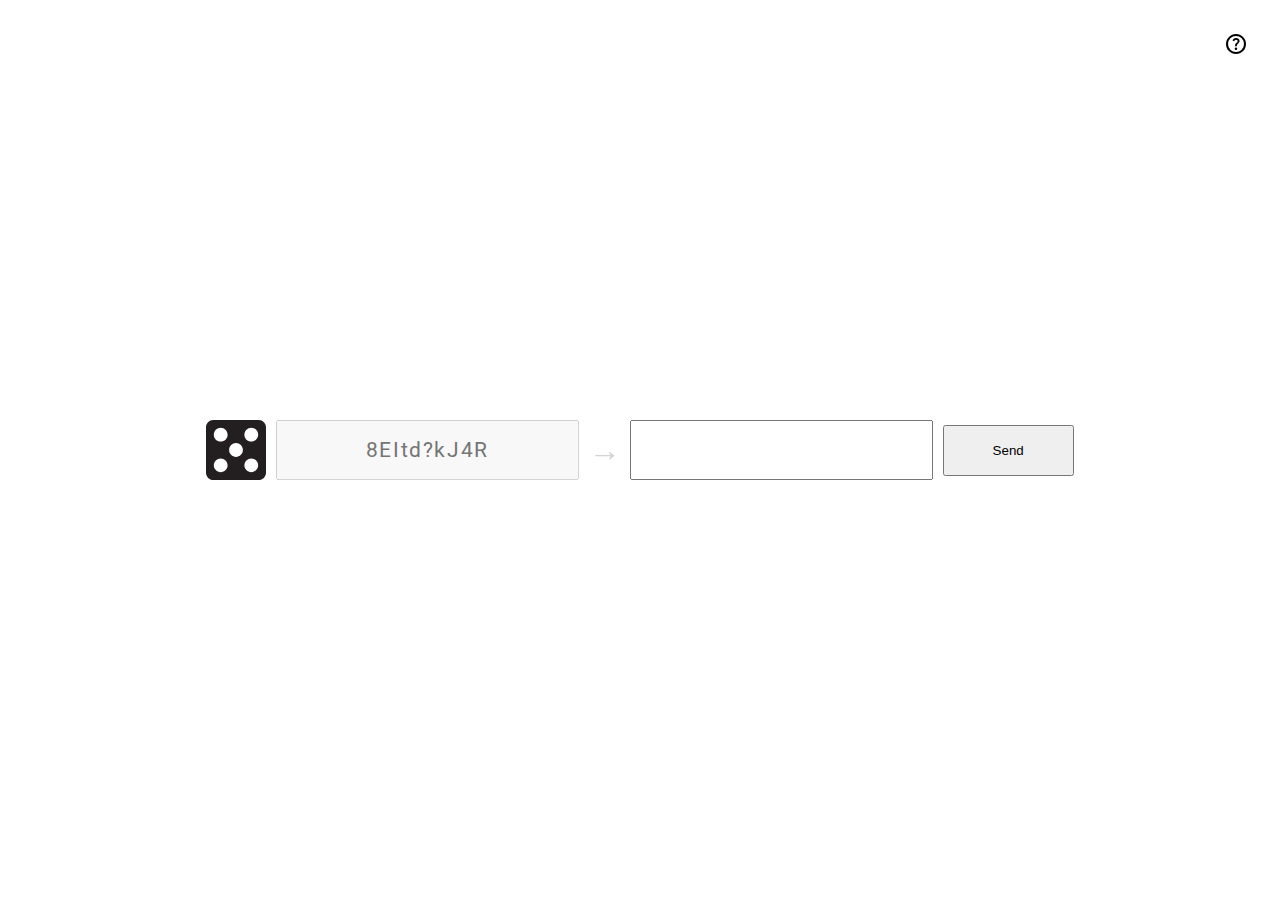
==== index.html @ 032fa716 "last update before going to sleep.. brain melted successfully. good night" ====
<!DOCTYPE html>
<html lang="en">
<head>
    <meta charset="UTF-8">
    <meta name="viewport" content="width=device-width, initial-scale=1.0">
    <title>Generator</title>
    <link rel="stylesheet" href="style.css">
    <link rel="preconnect" href="https://fonts.googleapis.com">
    <link rel="preconnect" href="https://fonts.gstatic.com" crossorigin>
    <link href="https://fonts.googleapis.com/css2?family=Roboto:ital,wght@0,100;0,300;0,400;0,500;0,700;0,900;1,100;1,300;1,400;1,500;1,700;1,900&display=swap" rel="stylesheet">
</head>
<body>
    <div class="help">
        <a href="help.html"><svg xmlns="http://www.w3.org/2000/svg" height="24" viewBox="0 -960 960 960" width="24"><path d="M478-240q21 0 35.5-14.5T528-290q0-21-14.5-35.5T478-340q-21 0-35.5 14.5T428-290q0 21 14.5 35.5T478-240Zm-36-154h74q0-33 7.5-52t42.5-52q26-26 41-49.5t15-56.5q0-56-41-86t-97-30q-57 0-92.5 30T342-618l66 26q5-18 22.5-39t53.5-21q32 0 48 17.5t16 38.5q0 20-12 37.5T506-526q-44 39-54 59t-10 73Zm38 314q-83 0-156-31.5T197-197q-54-54-85.5-127T80-480q0-83 31.5-156T197-763q54-54 127-85.5T480-880q83 0 156 31.5T763-763q54 54 85.5 127T880-480q0 83-31.5 156T763-197q-54 54-127 85.5T480-80Zm0-80q134 0 227-93t93-227q0-134-93-227t-227-93q-134 0-227 93t-93 227q0 134 93 227t227 93Zm0-320Z"/></svg>
        </a>
    </div>
    <form>
        <svg id="dice" xmlns="http://www.w3.org/2000/svg" width="60" height="60" viewBox="0 0 45 45"><path d="m39.5,0H5.5C2.462,0,0,2.462,0,5.5v34c0,3.038,2.462,5.5,5.5,5.5h34c3.038,0,5.5-2.462,5.5-5.5V5.5c0-3.038-2.462-5.5-5.5-5.5ZM11.032,39.138c-2.855,0-5.17-2.315-5.17-5.17s2.315-5.17,5.17-5.17,5.17,2.315,5.17,5.17-2.315,5.17-5.17,5.17Zm0-22.936c-2.855,0-5.17-2.315-5.17-5.17s2.315-5.17,5.17-5.17,5.17,2.315,5.17,5.17-2.315,5.17-5.17,5.17Zm11.468,11.468c-2.855,0-5.17-2.315-5.17-5.17s2.315-5.17,5.17-5.17,5.17,2.315,5.17,5.17-2.315,5.17-5.17,5.17Zm11.468,11.468c-2.855,0-5.17-2.315-5.17-5.17s2.315-5.17,5.17-5.17,5.17,2.315,5.17,5.17-2.315,5.17-5.17,5.17Zm0-22.936c-2.855,0-5.17-2.315-5.17-5.17s2.315-5.17,5.17-5.17,5.17,2.315,5.17,5.17-2.315,5.17-5.17,5.17Z" fill="#231f20" stroke-width="0"/></svg>
        <!-- This is input for the js generated code to be displayed. -->
        <input type="text" disabled class="generator keygen"  placeholder="?????"></input>
        <!-- This is input for the user to type in the code displayed code. -->
        <span class="arrow">→</span>
        <input type="text" class="generator" placeholder=""></input>
        <button class="confirmButton">Send</button>
    </form>
    <script src="generator.js"></script>
    <!-- <script src="test.js"></script> -->
</body>
</html>
---- style.css ----
*{
    margin: 0;
    padding: 0;
    box-sizing: border-box;
}

h1,h2,h3,h4,h5,h6,p,span,a{
    font-family: "Roboto",Arial, Helvetica, sans-serif;
}

@keyframes rotate {
    from {
      transform: rotate(0deg);
    }
    to {
      transform: rotate(360deg);
    }
}

.help, .back{
    position: fixed;
    top: 2rem;
    right: 2rem;
}

.help__guide{
    height: 100vh;
    display: flex;
    flex-direction: column;
    justify-content: center;
    align-items: center;
    min-width: 500px;
}

.help__guide p{
    max-width: 90%;
    font-size: 1.6rem;
}

.help__guide h1{
    font-size: 2.3  rem;
    padding-bottom: 1rem;
}

form{
    height: 100vh;
    display: flex;
    justify-content: center;
    align-items: center;
    gap: .6rem;
}



.generator, .confirmButton{
    padding: 1rem;
}

#dice{
    cursor: pointer;
    transition: ease-in 0.1s;
}

.clicked {
    /* transform: scale(1.2); Scale up by 20% when clicked */
    animation: rotate 0.2s linear;
}

#dice:hover{
    scale: 0.9;
    transition: ease-out 0.1s;
}

.confirmButton{
    padding: 1rem 3rem;
}

.generated{
    font-size: 2rem;
    letter-spacing: .3rem;
}

.arrow{
    font-size: 2rem;
    color: lightgrey;
}

form input[type="text"]{
    font-size: 1.3rem;
    letter-spacing: .1rem;
    text-align: center;
    font-family: "Roboto",Arial, Helvetica, sans-serif
}
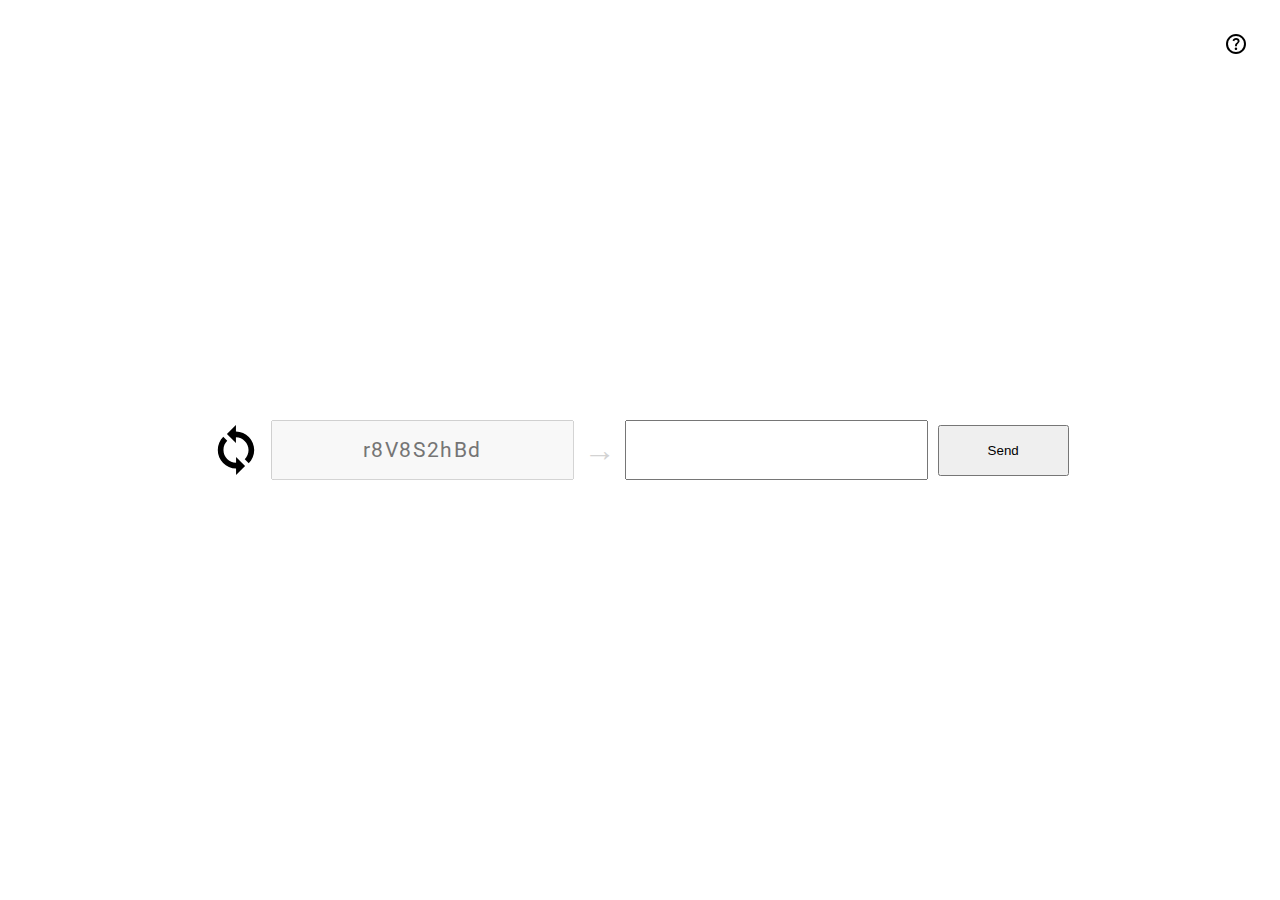
==== commit 50108bcc: "figured things out, learned again new things about scope" ====
--- a/index.html
+++ b/index.html
@@ -15,7 +15,12 @@
         </a>
     </div>
     <form>
-        <svg id="dice" xmlns="http://www.w3.org/2000/svg" width="60" height="60" viewBox="0 0 45 45"><path d="m39.5,0H5.5C2.462,0,0,2.462,0,5.5v34c0,3.038,2.462,5.5,5.5,5.5h34c3.038,0,5.5-2.462,5.5-5.5V5.5c0-3.038-2.462-5.5-5.5-5.5ZM11.032,39.138c-2.855,0-5.17-2.315-5.17-5.17s2.315-5.17,5.17-5.17,5.17,2.315,5.17,5.17-2.315,5.17-5.17,5.17Zm0-22.936c-2.855,0-5.17-2.315-5.17-5.17s2.315-5.17,5.17-5.17,5.17,2.315,5.17,5.17-2.315,5.17-5.17,5.17Zm11.468,11.468c-2.855,0-5.17-2.315-5.17-5.17s2.315-5.17,5.17-5.17,5.17,2.315,5.17,5.17-2.315,5.17-5.17,5.17Zm11.468,11.468c-2.855,0-5.17-2.315-5.17-5.17s2.315-5.17,5.17-5.17,5.17,2.315,5.17,5.17-2.315,5.17-5.17,5.17Zm0-22.936c-2.855,0-5.17-2.315-5.17-5.17s2.315-5.17,5.17-5.17,5.17,2.315,5.17,5.17-2.315,5.17-5.17,5.17Z" fill="#231f20" stroke-width="0"/></svg>
+        
+        <svg id="dice" xmlns="http://www.w3.org/2000/svg" width="50" height="50" viewBox="0 0 57.8 79.35">
+        <path class="cls-1" d="M28.8,10.38V0l-14.3,14.3,14.3,14.3v-9.21c11.07.27,20,9.34,20,20.47,0,5.65-2.3,10.78-6.01,14.49l6.36,6.36c5.34-5.34,8.65-12.72,8.65-20.85,0-16.1-12.96-29.22-29-29.49Z"/>
+        <path class="cls-1" d="M29,59.96c-11.07-.27-20-9.34-20-20.47,0-5.65,2.3-10.78,6.01-14.49l-6.36-6.36C3.31,23.97,0,31.35,0,39.48c0,16.1,12.96,29.22,29,29.49v10.38l14.3-14.3-14.3-14.3v9.21Z"/>
+        </svg>
+        <!-- <svg id="dice" xmlns="http://www.w3.org/2000/svg" width="60" height="60" viewBox="0 0 45 45"><path d="m39.5,0H5.5C2.462,0,0,2.462,0,5.5v34c0,3.038,2.462,5.5,5.5,5.5h34c3.038,0,5.5-2.462,5.5-5.5V5.5c0-3.038-2.462-5.5-5.5-5.5ZM11.032,39.138c-2.855,0-5.17-2.315-5.17-5.17s2.315-5.17,5.17-5.17,5.17,2.315,5.17,5.17-2.315,5.17-5.17,5.17Zm0-22.936c-2.855,0-5.17-2.315-5.17-5.17s2.315-5.17,5.17-5.17,5.17,2.315,5.17,5.17-2.315,5.17-5.17,5.17Zm11.468,11.468c-2.855,0-5.17-2.315-5.17-5.17s2.315-5.17,5.17-5.17,5.17,2.315,5.17,5.17-2.315,5.17-5.17,5.17Zm11.468,11.468c-2.855,0-5.17-2.315-5.17-5.17s2.315-5.17,5.17-5.17,5.17,2.315,5.17,5.17-2.315,5.17-5.17,5.17Zm0-22.936c-2.855,0-5.17-2.315-5.17-5.17s2.315-5.17,5.17-5.17,5.17,2.315,5.17,5.17-2.315,5.17-5.17,5.17Z" fill="#231f20" stroke-width="0"/></svg> -->
         <!-- This is input for the js generated code to be displayed. -->
         <input type="text" disabled class="generator keygen"  placeholder="?????"></input>
         <!-- This is input for the user to type in the code displayed code. -->
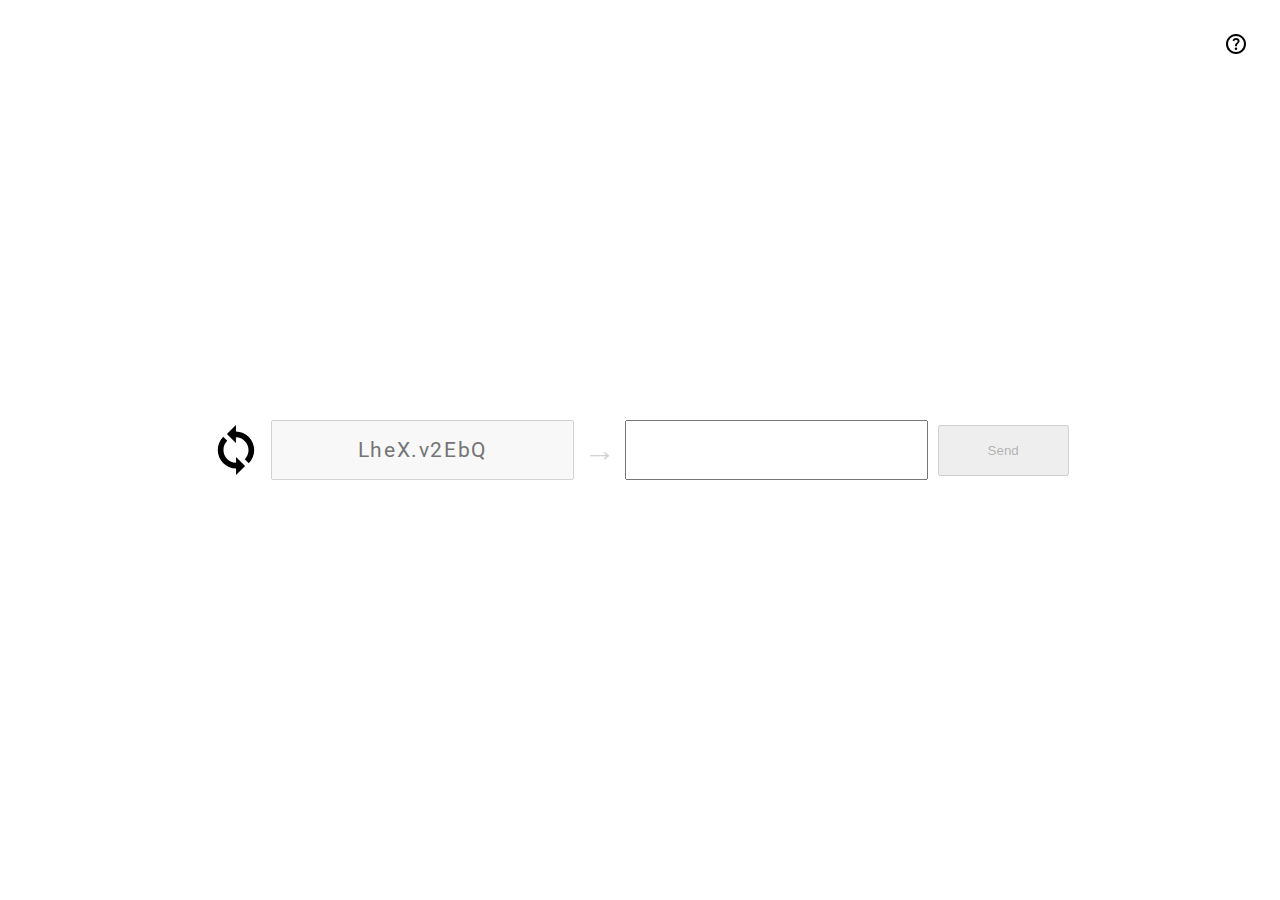
==== commit e7eac8c1: "starting to work on the logic that checks things and allow to send by enabling the send button" ====
--- a/index.html
+++ b/index.html
@@ -20,12 +20,11 @@
         <path class="cls-1" d="M28.8,10.38V0l-14.3,14.3,14.3,14.3v-9.21c11.07.27,20,9.34,20,20.47,0,5.65-2.3,10.78-6.01,14.49l6.36,6.36c5.34-5.34,8.65-12.72,8.65-20.85,0-16.1-12.96-29.22-29-29.49Z"/>
         <path class="cls-1" d="M29,59.96c-11.07-.27-20-9.34-20-20.47,0-5.65,2.3-10.78,6.01-14.49l-6.36-6.36C3.31,23.97,0,31.35,0,39.48c0,16.1,12.96,29.22,29,29.49v10.38l14.3-14.3-14.3-14.3v9.21Z"/>
         </svg>
-        <!-- <svg id="dice" xmlns="http://www.w3.org/2000/svg" width="60" height="60" viewBox="0 0 45 45"><path d="m39.5,0H5.5C2.462,0,0,2.462,0,5.5v34c0,3.038,2.462,5.5,5.5,5.5h34c3.038,0,5.5-2.462,5.5-5.5V5.5c0-3.038-2.462-5.5-5.5-5.5ZM11.032,39.138c-2.855,0-5.17-2.315-5.17-5.17s2.315-5.17,5.17-5.17,5.17,2.315,5.17,5.17-2.315,5.17-5.17,5.17Zm0-22.936c-2.855,0-5.17-2.315-5.17-5.17s2.315-5.17,5.17-5.17,5.17,2.315,5.17,5.17-2.315,5.17-5.17,5.17Zm11.468,11.468c-2.855,0-5.17-2.315-5.17-5.17s2.315-5.17,5.17-5.17,5.17,2.315,5.17,5.17-2.315,5.17-5.17,5.17Zm11.468,11.468c-2.855,0-5.17-2.315-5.17-5.17s2.315-5.17,5.17-5.17,5.17,2.315,5.17,5.17-2.315,5.17-5.17,5.17Zm0-22.936c-2.855,0-5.17-2.315-5.17-5.17s2.315-5.17,5.17-5.17,5.17,2.315,5.17,5.17-2.315,5.17-5.17,5.17Z" fill="#231f20" stroke-width="0"/></svg> -->
         <!-- This is input for the js generated code to be displayed. -->
         <input type="text" disabled class="generator keygen"  placeholder="?????"></input>
         <!-- This is input for the user to type in the code displayed code. -->
         <span class="arrow">→</span>
-        <input type="text" class="generator" placeholder=""></input>
+        <input type="text" class="generator keypass" placeholder=""></input>
         <button class="confirmButton">Send</button>
     </form>
     <script src="generator.js"></script>
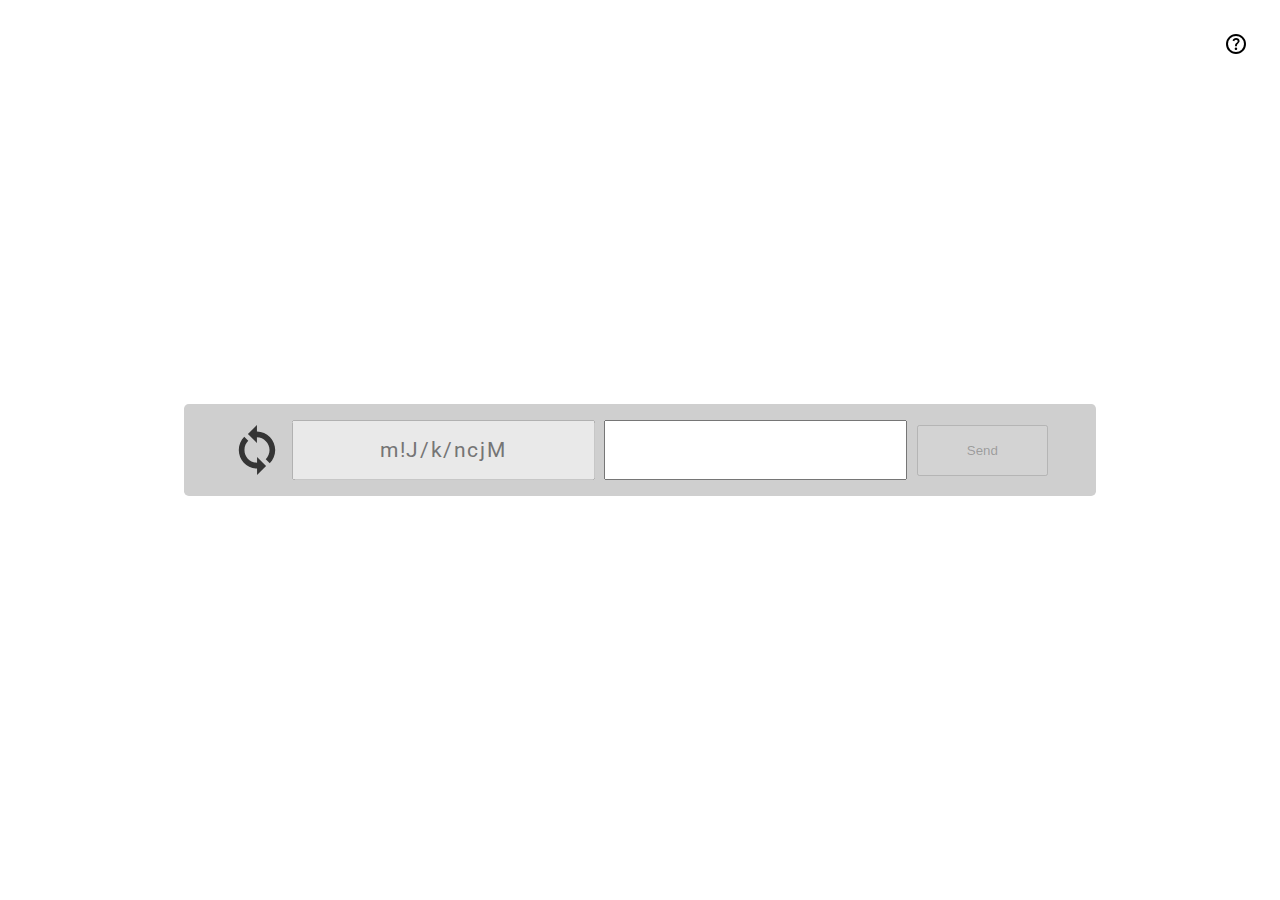
==== commit 9346e072: "some styling rework" ====
--- a/index.html
+++ b/index.html
@@ -15,7 +15,7 @@
         </a>
     </div>
     <form>
-        
+        <div class="generator__container">
         <svg id="dice" xmlns="http://www.w3.org/2000/svg" width="50" height="50" viewBox="0 0 57.8 79.35">
         <path class="cls-1" d="M28.8,10.38V0l-14.3,14.3,14.3,14.3v-9.21c11.07.27,20,9.34,20,20.47,0,5.65-2.3,10.78-6.01,14.49l6.36,6.36c5.34-5.34,8.65-12.72,8.65-20.85,0-16.1-12.96-29.22-29-29.49Z"/>
         <path class="cls-1" d="M29,59.96c-11.07-.27-20-9.34-20-20.47,0-5.65,2.3-10.78,6.01-14.49l-6.36-6.36C3.31,23.97,0,31.35,0,39.48c0,16.1,12.96,29.22,29,29.49v10.38l14.3-14.3-14.3-14.3v9.21Z"/>
@@ -23,9 +23,10 @@
         <!-- This is input for the js generated code to be displayed. -->
         <input type="text" disabled class="generator keygen"  placeholder="?????"></input>
         <!-- This is input for the user to type in the code displayed code. -->
-        <span class="arrow">→</span>
+        <!-- <span class="arrow">=</span> -->
         <input type="text" class="generator keypass" placeholder=""></input>
         <button class="confirmButton">Send</button>
+        </div>
     </form>
     <script src="generator.js"></script>
     <!-- <script src="test.js"></script> -->
--- a/style.css
+++ b/style.css
@@ -33,7 +33,7 @@
 }
 
 .help__guide p{
-    max-width: 90%;
+    max-width: 600px;
     font-size: 1.6rem;
 }
 
@@ -47,9 +47,17 @@
     display: flex;
     justify-content: center;
     align-items: center;
-    gap: .6rem;
 }
 
+.generator__container{
+    display: flex;
+    justify-content: center;
+    align-items: center;
+    gap: .6rem;
+    padding: 1rem 3rem;
+    background-color: rgb(207, 207, 207);
+    border-radius: .3rem;
+}
 
 
 .generator, .confirmButton{
@@ -59,6 +67,7 @@
 #dice{
     cursor: pointer;
     transition: ease-in 0.1s;
+    fill: rgb(53, 53, 53);
 }
 
 .clicked {
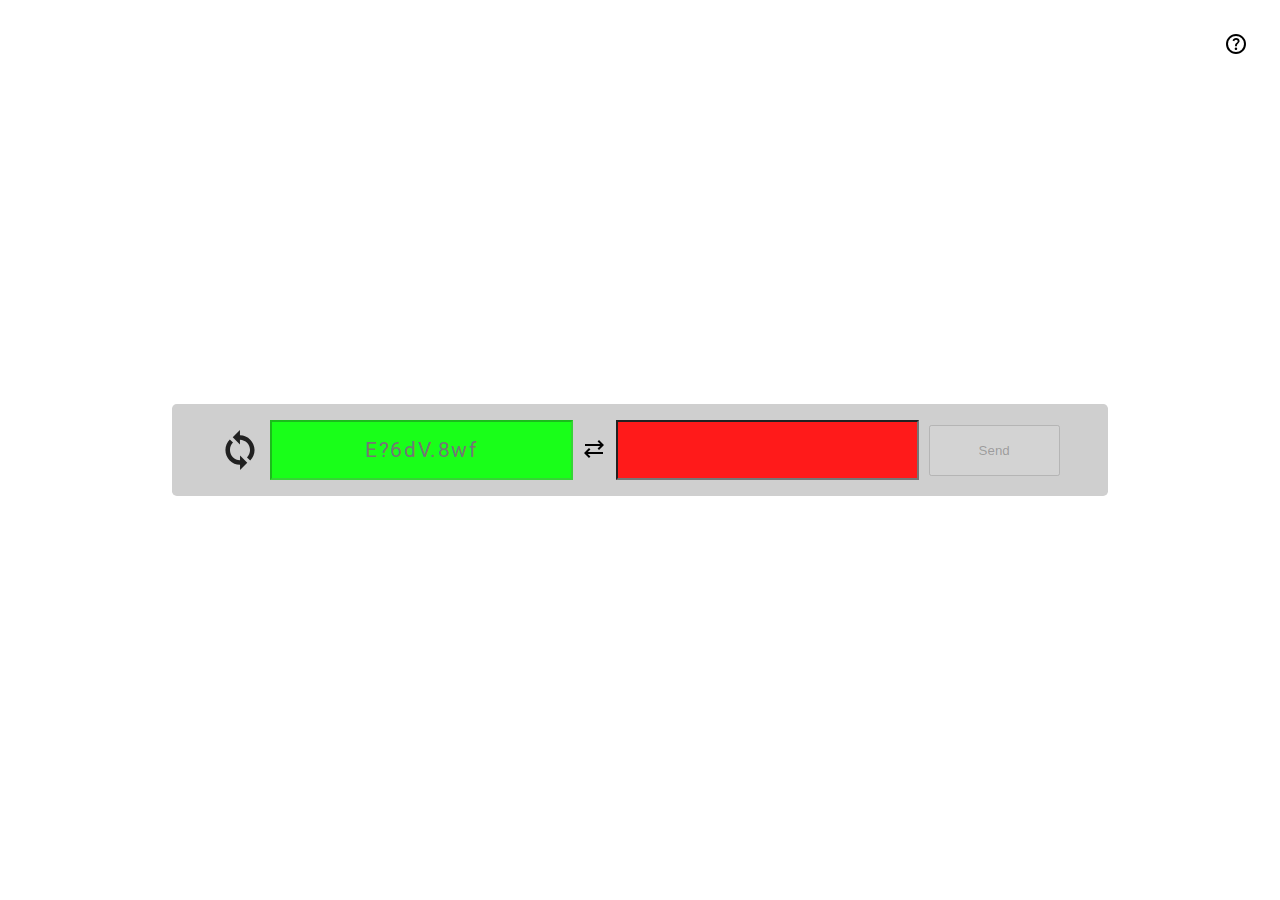
==== commit d163c225: "trying styling driven with logic" ====
--- a/index.html
+++ b/index.html
@@ -16,14 +16,14 @@
     </div>
     <form>
         <div class="generator__container">
-        <svg id="dice" xmlns="http://www.w3.org/2000/svg" width="50" height="50" viewBox="0 0 57.8 79.35">
+        <svg id="dice" xmlns="http://www.w3.org/2000/svg" width="40" height="40" viewBox="0 0 57.8 79.35">
         <path class="cls-1" d="M28.8,10.38V0l-14.3,14.3,14.3,14.3v-9.21c11.07.27,20,9.34,20,20.47,0,5.65-2.3,10.78-6.01,14.49l6.36,6.36c5.34-5.34,8.65-12.72,8.65-20.85,0-16.1-12.96-29.22-29-29.49Z"/>
         <path class="cls-1" d="M29,59.96c-11.07-.27-20-9.34-20-20.47,0-5.65,2.3-10.78,6.01-14.49l-6.36-6.36C3.31,23.97,0,31.35,0,39.48c0,16.1,12.96,29.22,29,29.49v10.38l14.3-14.3-14.3-14.3v9.21Z"/>
         </svg>
         <!-- This is input for the js generated code to be displayed. -->
         <input type="text" disabled class="generator keygen"  placeholder="?????"></input>
         <!-- This is input for the user to type in the code displayed code. -->
-        <!-- <span class="arrow">=</span> -->
+        <span class="arrow"><svg xmlns="http://www.w3.org/2000/svg" height="24" viewBox="0 -960 960 960" width="24"><path d="M280-120 80-320l200-200 57 56-104 104h607v80H233l104 104-57 56Zm400-320-57-56 104-104H120v-80h607L623-784l57-56 200 200-200 200Z"/></svg></span>
         <input type="text" class="generator keypass" placeholder=""></input>
         <button class="confirmButton">Send</button>
         </div>
--- a/style.css
+++ b/style.css
@@ -67,7 +67,7 @@
 #dice{
     cursor: pointer;
     transition: ease-in 0.1s;
-    fill: rgb(53, 53, 53);
+    fill: rgb(33, 33, 33);
 }
 
 .clicked {
@@ -91,7 +91,7 @@
 
 .arrow{
     font-size: 2rem;
-    color: lightgrey;
+    /* color: lightgrey; */
 }
 
 form input[type="text"]{
@@ -99,4 +99,14 @@
     letter-spacing: .1rem;
     text-align: center;
     font-family: "Roboto",Arial, Helvetica, sans-serif
+}
+
+.keygen[type="text"]{
+    background-color: rgb(25, 255, 25);
+    color: black;
+}
+
+.keypass[type="text"]{
+    background-color: rgb(255, 26, 26);
+    color: black;
 }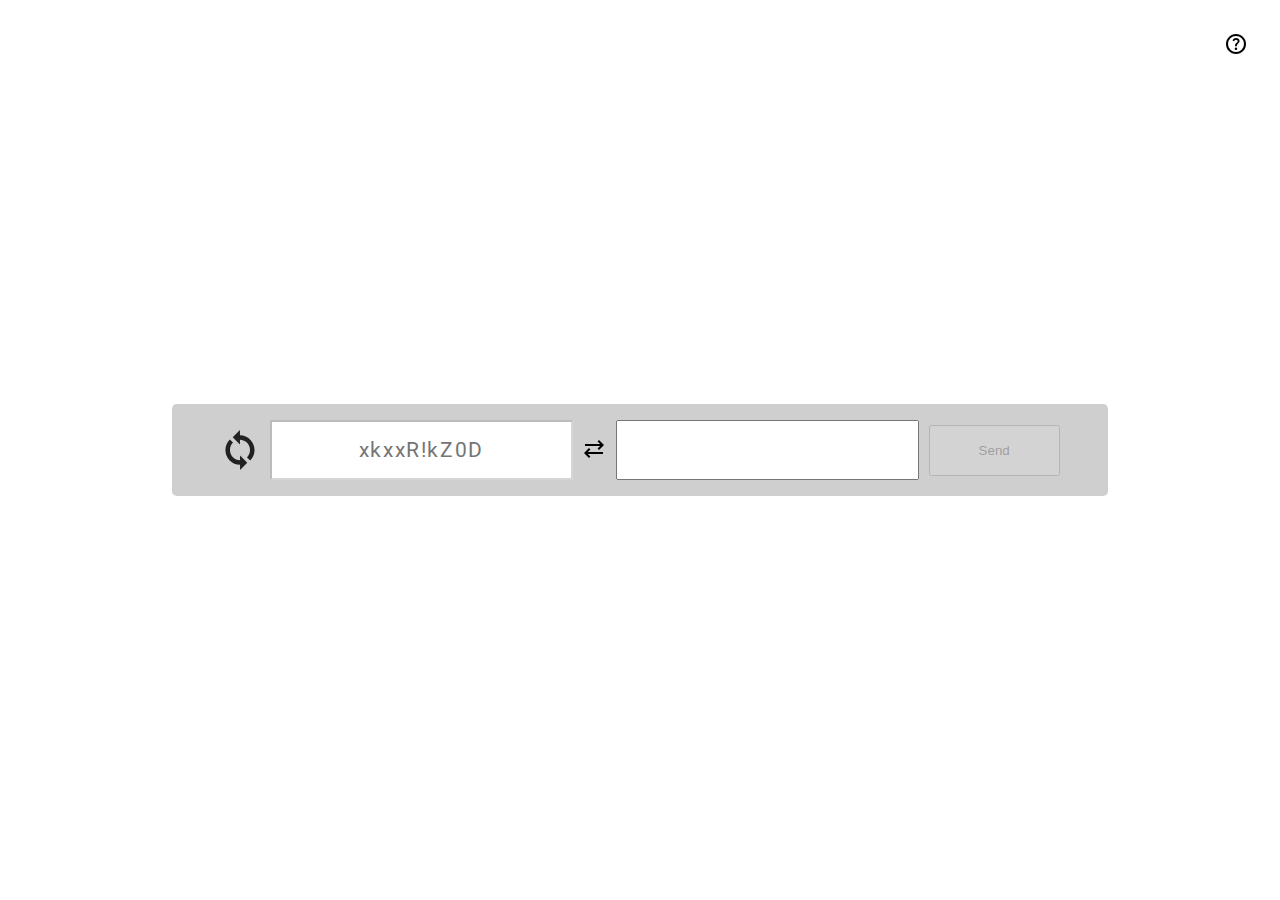
==== commit ba4f640c: "Added the check logic for the user input" ====
--- a/index.html
+++ b/index.html
@@ -24,7 +24,7 @@
         <input type="text" disabled class="generator keygen"  placeholder="?????"></input>
         <!-- This is input for the user to type in the code displayed code. -->
         <span class="arrow"><svg xmlns="http://www.w3.org/2000/svg" height="24" viewBox="0 -960 960 960" width="24"><path d="M280-120 80-320l200-200 57 56-104 104h607v80H233l104 104-57 56Zm400-320-57-56 104-104H120v-80h607L623-784l57-56 200 200-200 200Z"/></svg></span>
-        <input type="text" class="generator keypass" placeholder=""></input>
+        <input type="text" maxlength="10" class="generator keypass"></input>
         <button class="confirmButton">Send</button>
         </div>
     </form>
--- a/style.css
+++ b/style.css
@@ -13,7 +13,7 @@
       transform: rotate(0deg);
     }
     to {
-      transform: rotate(360deg);
+      transform: rotate(-360deg);
     }
 }
 
@@ -35,6 +35,7 @@
 .help__guide p{
     max-width: 600px;
     font-size: 1.6rem;
+    padding: 2rem;
 }
 
 .help__guide h1{
@@ -102,11 +103,11 @@
 }
 
 .keygen[type="text"]{
-    background-color: rgb(25, 255, 25);
+    background-color: white;
     color: black;
 }
 
 .keypass[type="text"]{
-    background-color: rgb(255, 26, 26);
+    /* background-color: rgb(255, 26, 26); */
     color: black;
 }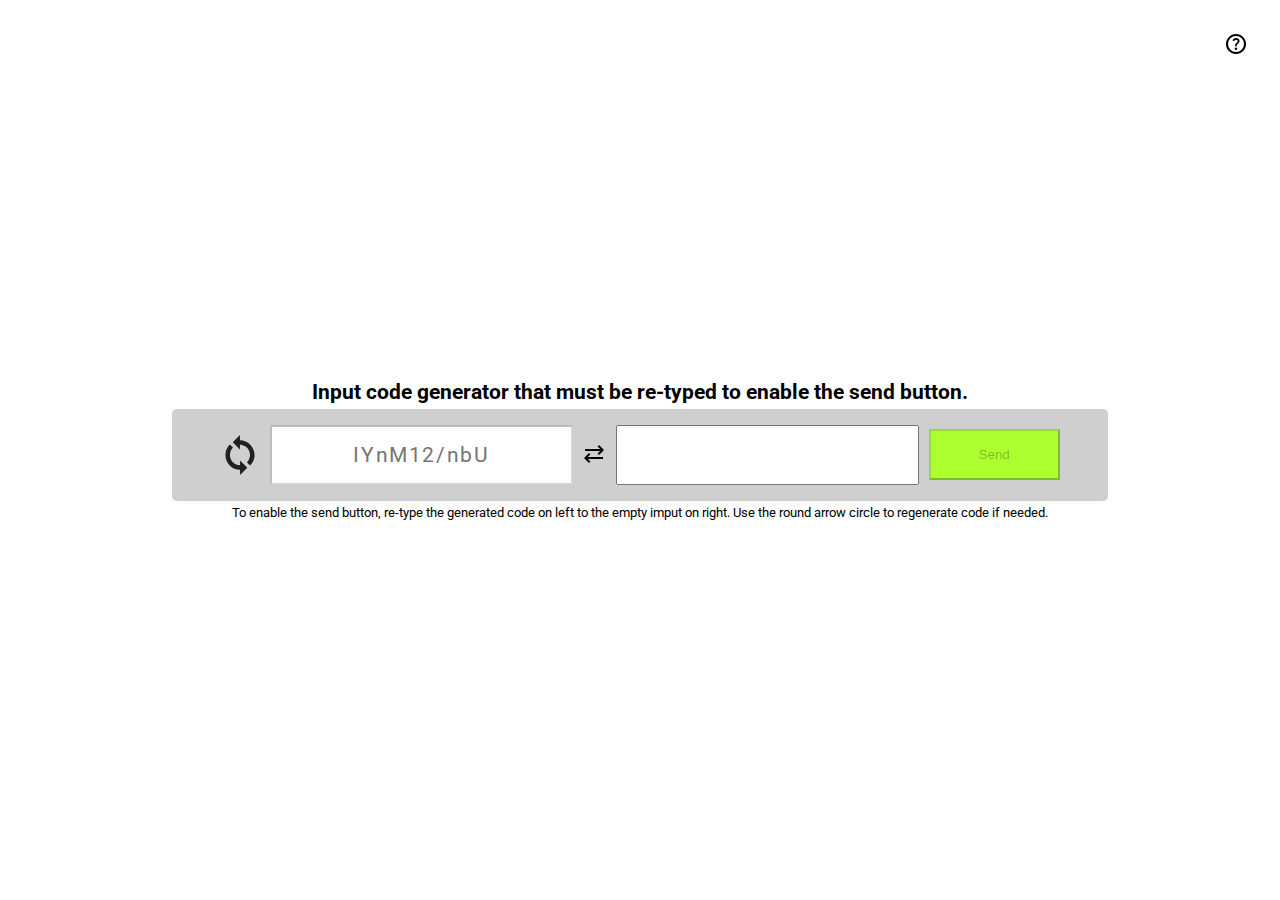
==== commit 6daa45a5: "css styles added" ====
--- a/index.html
+++ b/index.html
@@ -15,6 +15,7 @@
         </a>
     </div>
     <form>
+        <h1>Input code generator that must be re-typed to enable the send button.</h1>
         <div class="generator__container">
         <svg id="dice" xmlns="http://www.w3.org/2000/svg" width="40" height="40" viewBox="0 0 57.8 79.35">
         <path class="cls-1" d="M28.8,10.38V0l-14.3,14.3,14.3,14.3v-9.21c11.07.27,20,9.34,20,20.47,0,5.65-2.3,10.78-6.01,14.49l6.36,6.36c5.34-5.34,8.65-12.72,8.65-20.85,0-16.1-12.96-29.22-29-29.49Z"/>
@@ -27,6 +28,7 @@
         <input type="text" maxlength="10" class="generator keypass"></input>
         <button class="confirmButton">Send</button>
         </div>
+        <p>To enable the send button, re-type the generated code on left to the empty imput on right. Use the round arrow circle to regenerate code if needed.</p>
     </form>
     <script src="generator.js"></script>
     <!-- <script src="test.js"></script> -->
--- a/style.css
+++ b/style.css
@@ -43,9 +43,21 @@
     padding-bottom: 1rem;
 }
 
+h1{
+    font-family: "Roboto", Arial, Helvetica, sans-serif;
+    font-size: 1.3rem;
+    padding-bottom: .3rem;
+}
+
+p{
+    padding-top: .3rem;
+    font-size: .8rem;
+}
+
 form{
     height: 100vh;
     display: flex;
+    flex-direction: column;
     justify-content: center;
     align-items: center;
 }
@@ -90,6 +102,10 @@
     letter-spacing: .3rem;
 }
 
+button{
+    background-color: greenyellow;
+}
+
 .arrow{
     font-size: 2rem;
     /* color: lightgrey; */
@@ -110,4 +126,5 @@
 .keypass[type="text"]{
     /* background-color: rgb(255, 26, 26); */
     color: black;
-}+}
+
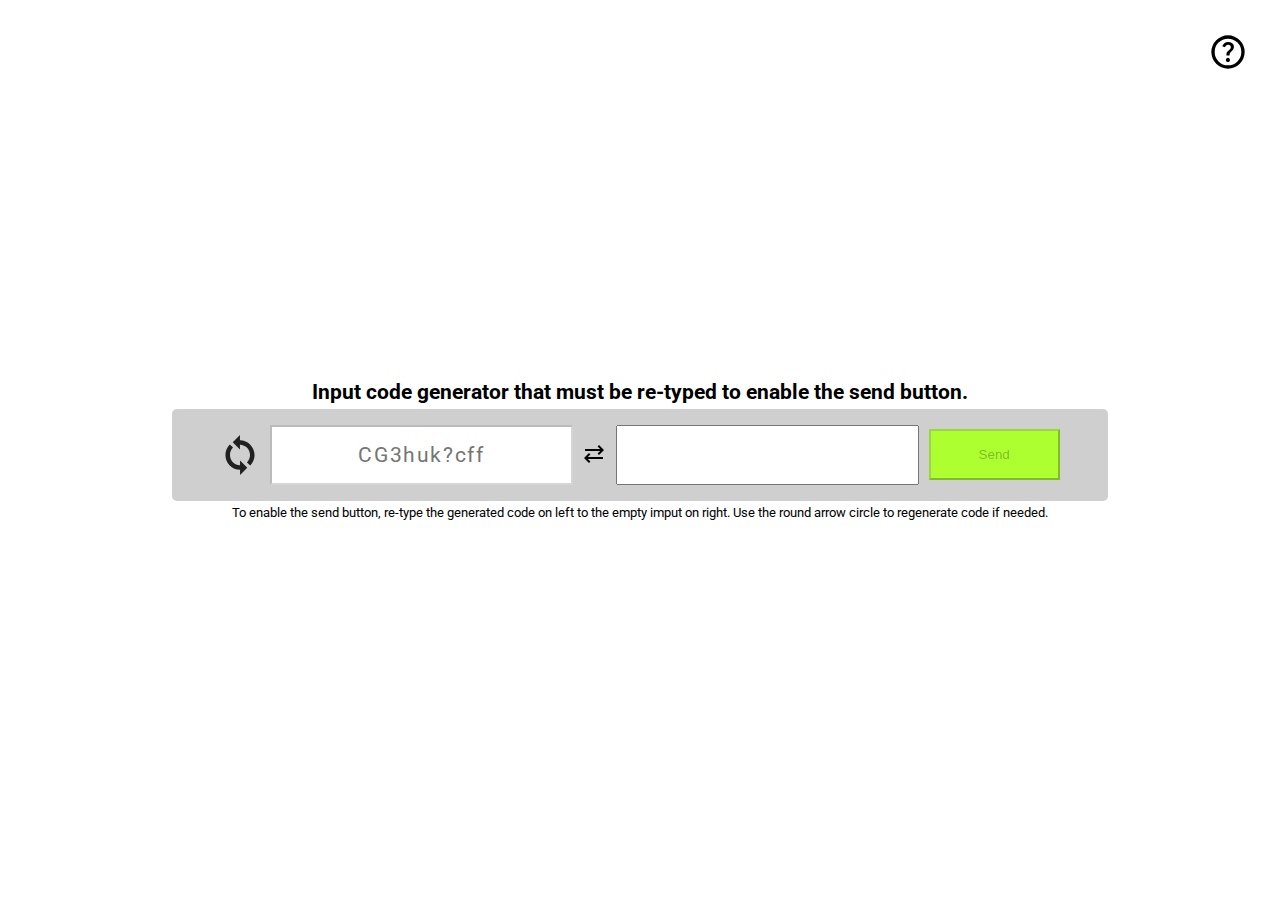
==== commit ab35410c: "css change" ====
--- a/index.html
+++ b/index.html
@@ -11,7 +11,7 @@
 </head>
 <body>
     <div class="help">
-        <a href="help.html"><svg xmlns="http://www.w3.org/2000/svg" height="24" viewBox="0 -960 960 960" width="24"><path d="M478-240q21 0 35.5-14.5T528-290q0-21-14.5-35.5T478-340q-21 0-35.5 14.5T428-290q0 21 14.5 35.5T478-240Zm-36-154h74q0-33 7.5-52t42.5-52q26-26 41-49.5t15-56.5q0-56-41-86t-97-30q-57 0-92.5 30T342-618l66 26q5-18 22.5-39t53.5-21q32 0 48 17.5t16 38.5q0 20-12 37.5T506-526q-44 39-54 59t-10 73Zm38 314q-83 0-156-31.5T197-197q-54-54-85.5-127T80-480q0-83 31.5-156T197-763q54-54 127-85.5T480-880q83 0 156 31.5T763-763q54 54 85.5 127T880-480q0 83-31.5 156T763-197q-54 54-127 85.5T480-80Zm0-80q134 0 227-93t93-227q0-134-93-227t-227-93q-134 0-227 93t-93 227q0 134 93 227t227 93Zm0-320Z"/></svg>
+        <a href="help.html"><svg xmlns="http://www.w3.org/2000/svg" height="40" width="40" viewBox="0 -960 960 960" ><path d="M478-240q21 0 35.5-14.5T528-290q0-21-14.5-35.5T478-340q-21 0-35.5 14.5T428-290q0 21 14.5 35.5T478-240Zm-36-154h74q0-33 7.5-52t42.5-52q26-26 41-49.5t15-56.5q0-56-41-86t-97-30q-57 0-92.5 30T342-618l66 26q5-18 22.5-39t53.5-21q32 0 48 17.5t16 38.5q0 20-12 37.5T506-526q-44 39-54 59t-10 73Zm38 314q-83 0-156-31.5T197-197q-54-54-85.5-127T80-480q0-83 31.5-156T197-763q54-54 127-85.5T480-880q83 0 156 31.5T763-763q54 54 85.5 127T880-480q0 83-31.5 156T763-197q-54 54-127 85.5T480-80Zm0-80q134 0 227-93t93-227q0-134-93-227t-227-93q-134 0-227 93t-93 227q0 134 93 227t227 93Zm0-320Z"/></svg>
         </a>
     </div>
     <form>
